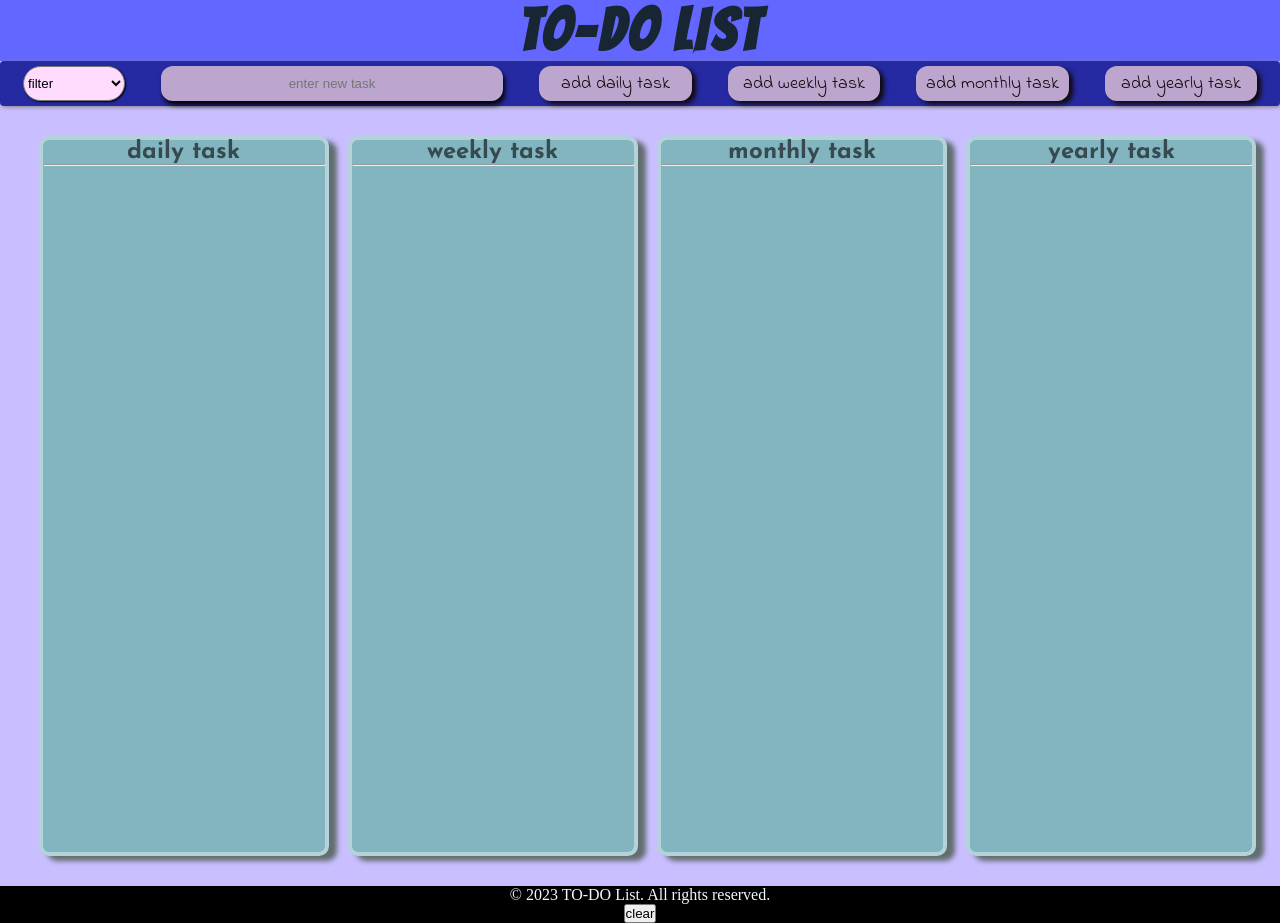
==== index.html @ 3ee282ae "to-do app : v1" ====
<!DOCTYPE html>
<html lang="en">
<head>
    <meta charset="UTF-8">
    <meta name="viewport" content="width=device-width, initial-scale=1.0">
    <title>TO-DO</title>
    <link rel="preconnect" href="https://fonts.googleapis.com">
<link rel="preconnect" href="https://fonts.gstatic.com" crossorigin>
<link href="https://fonts.googleapis.com/css2?family=Dancing+Script:wght@400..700&display=swap" rel="stylesheet">
<link href="https://fonts.googleapis.com/css2?family=Josefin+Sans:ital,wght@0,100..700;1,100..700&display=swap" rel="stylesheet">
<link href="https://fonts.googleapis.com/css2?family=Indie+Flower&display=swap" rel="stylesheet">

<link href="https://fonts.googleapis.com/css2?family=Bangers&display=swap" rel="stylesheet">

<link rel="stylesheet" href="todo.css">
    
</head>
<body>
    <header><h1>TO-DO LIST</h1></header>
    

     <div id="new_task_container">
               
        <select name="filter" id="filter">
            <option value="filter"  disabled selected>filter</option>
            <option value="all">All Tasks</option>
            <option value="daily">Daily Tasks</option>
            <option value="weekly">Weekly Tasks</option>
            <option value="monthly">Monthly Tasks</option>
            <option value="yearly">Yearly Tasks</option>
        </select>
 
         <input type="text" placeholder="enter new task" id="task_input">           
         <button class="add" value="daily">add daily task</button>    
          <button class="add" value="weekly">add weekly task</button>    
           <button class="add" value="monthly">add monthly task</button>    
            <button class="add" value="yearly">add yearly task</button>    

            </div>
       
      <main>     

    <section id="container">
       
            
        <div id="daily_task" class="display">
            <h2>daily task</h2>
            <hr>
           

          
            </div>
            
        
        

        <div id="weekly_task" class="display">
            <h2>weekly task</h2>
            <hr>
            

        </div>
        

        
        <div id="monthly_task" class="display">
            <h2>monthly task</h2>
            <hr>
           

        </div>
       
                 
        <div id="yearly_task" class="display">
            <h2>yearly task</h2>
            <hr>
            
        </div>
        
    </section>
    </main> 

    <footer>
        <p>&copy; 2023 TO-DO List. All rights reserved.</p>
        <button id="clear">clear</button>
    </footer>

</body>
<script src="todo.js"></script>
</html>
---- todo.css ----
*{
    margin: 0;
    padding: 0;

}

header{
    text-align: center;
    background-color: #6367FF;
    font-size: 100%;
    color: rgb(24, 38, 51);
        font-size: 1.8rem;
    font-family: "Bangers", system-ui;
  font-weight: 400;
  font-style: normal;
  letter-spacing:0.2rem;
    
}

#new_task_container{
  
    display: flex;
    justify-content: space-around;
    box-shadow: 1px  1px 4px gray;
   flex-wrap: wrap;
    border-radius: 4px;
    background-color:#262aa2;
   padding: 5px;
   height: 35px;
   font-family: "Dancing Script", cursive;
  font-optical-sizing: auto;
  font-weight: weight;
  font-style: normal;


}

#new_task_container input {
    width: 27%;
    
    border-radius: 12px;
    text-align: center;
    border-style: none;
    
    box-shadow: 2px 4px 5px black;
    background-color: #BDA6CE;

    
   
   
}

#new_task_container button{
    width: 12%;
      border-radius: 12px;
    text-align: center;
    border-style: none;
   
    box-shadow: 4px 3px 5px rgb(16, 9, 9);
    background-color:#BDA6CE;
    color: rgb(17, 9, 9);
    font-family: "Indie Flower", cursive;
  font-weight: 400;
  font-size:large;
  font-style: normal;
    
}

#new_task_container button:active{
    transform: scale(0.9);
    background-color: rgb(63, 114, 195);
}

#new_task_container select{
   width: 8%;
   
    border-radius: 20px;
    box-shadow: 1px 1px 2px black;
    background-color:#FFDBFD;
}


body{
    background-color:#C9BEFF;
}



#container{
    display: flex;
   justify-content: space-evenly;
  
   margin: 30px 5px 5px 20px;
        flex-wrap: wrap;
        height: 80vh;
}




.display{
    box-shadow: 8px 5px 5px #626d6f;
    width: 22.5%;
        background-color:#82b5bf;
        text-align: center;
        border-radius: 10px;
        display: flex;
        flex-direction: column;
        color: rgb(54, 74, 79);
        border: 4px  solid #B4D3D9 ;
        flex-wrap: wrap;

        font-family: "Josefin Sans", sans-serif;
  font-optical-sizing: auto;
  font-weight: weight;
  font-style: normal;

}



footer{
    background-color: black;
    color: aliceblue;
        margin-top: 30px;
        text-align: center;
       align-items: center;
       justify-content: center;
}

.new_tasks{
    height: 5%;
    width: 80%;
    box-shadow: 1px 1px 2px black;
    display: flex;
    justify-content: space-between;
    margin: 10px auto 5px;
    border-radius: 20px;
    background-color: red;
    flex-wrap: wrap;
        
    color: black;
}

.new_tasks input[type="checkbox"]{
   margin: 4px;
 
}

.new_tasks span{
    height: 80%;
  font-size: 20px;
  margin:4px;
  text-align: center;
  
  font-family: "Dancing Script", cursive;
  font-optical-sizing: auto;
  font-weight: weight;
  font-style: normal;

}


.completed{
    text-decoration: line-through;
    opacity: 0.6;
    background-color: green;

}
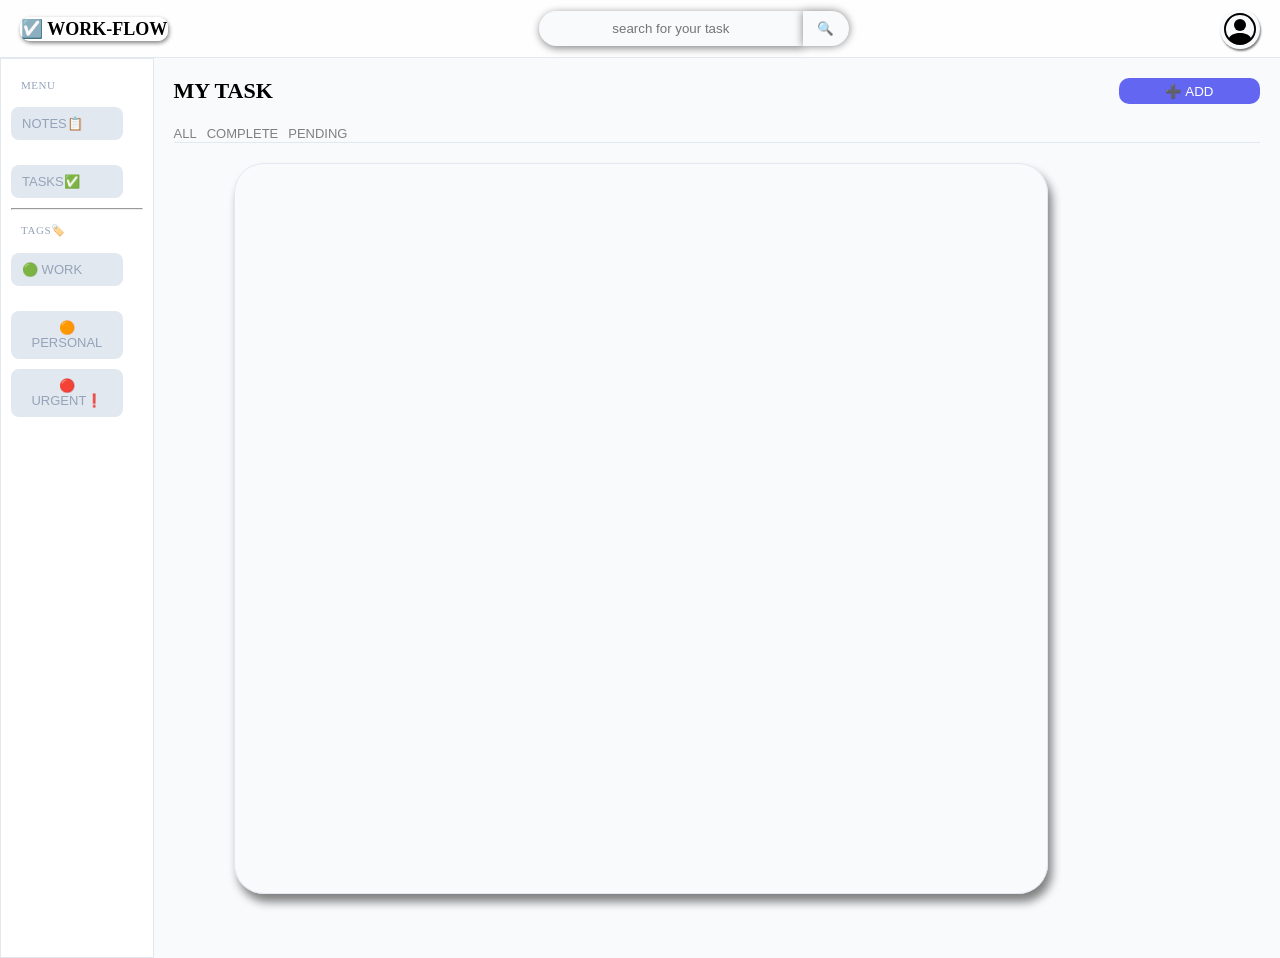
==== commit 549e084d: "ui changed" ====
--- a/index.html
+++ b/index.html
@@ -3,88 +3,181 @@
 <head>
     <meta charset="UTF-8">
     <meta name="viewport" content="width=device-width, initial-scale=1.0">
-    <title>TO-DO</title>
-    <link rel="preconnect" href="https://fonts.googleapis.com">
-<link rel="preconnect" href="https://fonts.gstatic.com" crossorigin>
-<link href="https://fonts.googleapis.com/css2?family=Dancing+Script:wght@400..700&display=swap" rel="stylesheet">
-<link href="https://fonts.googleapis.com/css2?family=Josefin+Sans:ital,wght@0,100..700;1,100..700&display=swap" rel="stylesheet">
-<link href="https://fonts.googleapis.com/css2?family=Indie+Flower&display=swap" rel="stylesheet">
-
-<link href="https://fonts.googleapis.com/css2?family=Bangers&display=swap" rel="stylesheet">
-
-<link rel="stylesheet" href="todo.css">
+    <title>Document</title>
+    <link rel="stylesheet" href="todo.css">
     
 </head>
 <body>
-    <header><h1>TO-DO LIST</h1></header>
     
+<header>
 
-     <div id="new_task_container">
-               
-        <select name="filter" id="filter">
-            <option value="filter"  disabled selected>filter</option>
-            <option value="all">All Tasks</option>
-            <option value="daily">Daily Tasks</option>
-            <option value="weekly">Weekly Tasks</option>
-            <option value="monthly">Monthly Tasks</option>
-            <option value="yearly">Yearly Tasks</option>
-        </select>
- 
-         <input type="text" placeholder="enter new task" id="task_input">           
-         <button class="add" value="daily">add daily task</button>    
-          <button class="add" value="weekly">add weekly task</button>    
-           <button class="add" value="monthly">add monthly task</button>    
-            <button class="add" value="yearly">add yearly task</button>    
+    <div id="logo"> ☑️ <span>WORK-FLOW</span></div>
+        <div id="search_bar">
+            <input type="text" id="search" placeholder="search for your task">
+            <button>🔍</button>
+        </div>
+        <div id="profile"><span><svg xmlns="http://www.w3.org/2000/svg" width="16" height="16" fill="currentColor" class="bi bi-person-circle" viewBox="0 0 16 16">
+  <path d="M11 6a3 3 0 1 1-6 0 3 3 0 0 1 6 0"/>
+  <path fill-rule="evenodd" d="M0 8a8 8 0 1 1 16 0A8 8 0 0 1 0 8m8-7a7 7 0 0 0-5.468 11.37C3.242 11.226 4.805 10 8 10s4.757 1.225 5.468 2.37A7 7 0 0 0 8 1"/>
+</svg></span></div>
+
+</header>
+
+<main>
+
+        <section id="slide_bar">
+    
+                    <div class="bar_box">
+
+            <span class="menu">MENU</span>
+            <div class="nav-box" id="notes-ch"><button>NOTES📋</button></div>
+            <div class="nav-box" id="task-ch"><button>TASKS✅</button></div>
+
+            <hr>
+
+            <span class="menu">TAGS🏷️</span>
+            <div class="nav-box"><button>🟢 WORK</button></div>
+            <div class="nav-box"><button>🟠 PERSONAL</button></div>
+            <div class="nav-box"><button>🔴 URGENT❗</button></div>
 
             </div>
-       
-      <main>     
 
-    <section id="container">
-       
-            
-        <div id="daily_task" class="display">
-            <h2>daily task</h2>
-            <hr>
+        </section>
+
+        <section id="main_container">
+
+                
+
+            <div id="task_bar-add">
+                    <span>MY TASK</span>
+                    <button id="add_task">➕ ADD</button>
+            </div>
+
+          
+
+                            <DIV id="all_tab">
+
+                    <div class="tab" ><button value ="all">ALL</button></div>
+                    <div class="tab" ><button value="complete">COMPLETE</button></div>
+                    <div class="tab" ><button value="pending">PENDING</button></div>
+
+                    </DIV>
+                   
            
 
-          
+
+            <div id="task_container">
+
             </div>
-            
-        
-        
 
-        <div id="weekly_task" class="display">
-            <h2>weekly task</h2>
-            <hr>
-            
+        </section>
 
+        <section id="notes_main_container">
+
+                <div id="notes-head">
+
+                    <span id="titel">MY  NOTES</span>
+                <button id="add-note">➕ Note</button>
+
+                </div>
+
+                <div id="notes-container">
+
+
+                      <div class="note-items">
+                        <span id="note-titel">note 1 </span>
+                            <span class="note-content">helllo everyone i am vinit mishra <br>
+                            this is test note</span>
+                            <div id="notes-logs">
+                                
+                                <span class="note-date">created on: </span>
+                                <button class="delete-note">🗑️</button>
+                                   <span class="tags"></span>
+                            </div>
+                </div>
+
+                  <div class="note-items">
+                        <span id="note-titel">note 1 </span>
+                            <span class="note-content">helllo everyone i am vinit mishra <br>
+                            this is test note</span>
+                            <div id="notes-logs">
+                                
+                                <span class="note-date">created on: </span>
+                                <button class="delete-note">🗑️</button>
+                                   <span class="tags"></span>
+                            </div>
+                </div>
+
+                  <div class="note-items">
+                        <span id="note-titel">note 1 </span>
+                            <span class="note-content">helllo everyone i am vinit mishra <br>
+                            this is test note</span>
+                            <div id="notes-logs">
+                                
+                                <span class="note-date">created on: </span>
+                                <button class="delete-note">🗑️</button>
+                                   <span class="tags"></span>
+                            </div>
+                </div>
+
+                  <div class="note-items">
+                        <span id="note-titel">note 1 </span>
+                            <span class="note-content">helllo everyone i am vinit mishra <br>
+                            this is test note</span>
+                            <div id="notes-logs">
+                                
+                                <span class="note-date">created on: </span>
+                                <button class="delete-note">🗑️</button>
+                                   <span class="tags"></span>
+                            </div>
+                </div>
+
+                 
+
+        </section>
+
+
+
+
+
+<!-- OVERLAY -->
+
+
+    <!-- POPUP -->
+    <div id="popup" class="hidden">
+
+        <h2>Create New Task</h2>
+
+        <input type="text" id="task_name" placeholder="Enter task">
+
+        <input type="date" id="due_date">
+
+        <select id="category">
+            <option value="work">WORK</option>
+            <option value="personal">PERSONAL</option>
+            <option value="urgent">URGENT</option>
+        </select>
+
+        <div class="popup_buttons">
+            <button id="add-task-btn">Add Task</button>
+            <button id="close_popup">Cancel</button>
         </div>
-        
 
-        
-        <div id="monthly_task" class="display">
-            <h2>monthly task</h2>
-            <hr>
-           
+    </div>
 
-        </div>
-       
-                 
-        <div id="yearly_task" class="display">
-            <h2>yearly task</h2>
-            <hr>
-            
-        </div>
-        
-    </section>
-    </main> 
 
-    <footer>
-        <p>&copy; 2023 TO-DO List. All rights reserved.</p>
-        <button id="clear">clear</button>
-    </footer>
 
+
+
+
+
+
+</main>
+
+
+
+
+
+<script src="todo.js"></script>
 </body>
-<script src="todo.js"></script>
 </html>
--- a/todo.css
+++ b/todo.css
@@ -1,169 +1,469 @@
 *{
     margin: 0;
     padding: 0;
-
+    box-sizing: border-box;
+}
+
+body{
+    background-color:  #F8FAFC 
 }
 
 header{
+    background-color: rgb(255, 254, 254);
+    display: flex;
+    justify-content: space-between;
+    height: 58px;
+    border-bottom: 1px solid #E2E8F0;
+    align-items: center;
+   
+    padding: 0 20px ;
+}
+
+header #logo{
+    font-size: 18px;
+    font-weight: bold;
+    gap: 1px;
+
+    border: 1px solid white;
+    border-radius: 10px;
+    box-shadow: 1px 2px 4px gray;
+
+}
+
+header #profile{
+   
+    border-radius: 50%;
+    box-shadow: 1px 2px 2px gray;
+    height:40px;
+    width: 40px;
+    display: flex;
+    align-items: center;
+    justify-content: center;
+    background-color: #F8FAFC ;
+}
+
+header #profile span{
+      height: 80%;
+    width: 80%;
+}
+
+header #profile span svg{
+    height: 100%;
+    width: 100%;
+}
+
+
+header #search_bar{
+    display:flex;
+padding: 0; 
+    height: 60%;
+    width: 25%;
+   
+   
+}
+
+header #search_bar input{
+    width: 85%;
+    background-color: #F8FAFC;
+    border: 1px solid transparent;
+  border-radius:20px 0px 0px 20px;
+  box-shadow: 1px 2px 8px  gray;
+  text-align: center;
+ 
+}
+
+
+header #search_bar button{
+     width: 15%;
+    background-color: #F8FAFC;
+    border: 1px solid transparent;
+  border-radius:0px 20px 20px 0px;
+  box-shadow: 0px 0px 8px  gray;
+}
+
+header #search_bar button:active{
+    transform: scale(0.9);
+    background-color: blue;
+}
+
+main{
+    display: flex;
+   
+    padding: 0;
+        flex-direction: row;
+       
+}
+
+
+main #slide_bar{
+    
+width: 12%;
+background-color: #fff ;
+border: 1px solid #E2E8F0 ;
+padding: 16px 10px;
+display: flex;
+flex-direction: column;
+gap: 4px;
+flex-shrink: 0;
+flex-wrap: wrap; 
+
+
+
+}
+
+main #slide_bar .bar_box{
+    display: flex;
+    flex-direction: column;
+    gap: 10px;
+    flex-wrap: wrap;
+
+}
+
+main #slide_bar .bar_box .menu{
+
+    font-size: 11px;
+    color: #94A3B8;
+    font-weight: 500;
+    padding: 4px 10px 6px;
+    letter-spacing: 0.05em;
+    text-transform: uppercase;
+
+}
+
+
+
+
+main #slide_bar .bar_box .nav-box button{
+
+    padding: 8px 10px;
+    border-radius: 8px;
+    font-size: small;
+    border: 1px solid transparent;
+    display: flex;
     text-align: center;
-    background-color: #6367FF;
-    font-size: 100%;
-    color: rgb(24, 38, 51);
-        font-size: 1.8rem;
-    font-family: "Bangers", system-ui;
-  font-weight: 400;
-  font-style: normal;
-  letter-spacing:0.2rem;
-    
-}
-
-#new_task_container{
-  
-    display: flex;
-    justify-content: space-around;
-    box-shadow: 1px  1px 4px gray;
-   flex-wrap: wrap;
-    border-radius: 4px;
-    background-color:#262aa2;
-   padding: 5px;
-   height: 35px;
-   font-family: "Dancing Script", cursive;
-  font-optical-sizing: auto;
-  font-weight: weight;
-  font-style: normal;
-
-
-}
-
-#new_task_container input {
-    width: 27%;
-    
-    border-radius: 12px;
-    text-align: center;
-    border-style: none;
-    
-    box-shadow: 2px 4px 5px black;
-    background-color: #BDA6CE;
-
-    
-   
-   
-}
-
-#new_task_container button{
-    width: 12%;
-      border-radius: 12px;
-    text-align: center;
-    border-style: none;
-   
-    box-shadow: 4px 3px 5px rgb(16, 9, 9);
-    background-color:#BDA6CE;
-    color: rgb(17, 9, 9);
-    font-family: "Indie Flower", cursive;
-  font-weight: 400;
-  font-size:large;
-  font-style: normal;
-    
-}
-
-#new_task_container button:active{
+    gap: 14px;
+    width: 85%;
+     color: #94A3B8;
+     background-color: #E2E8F0;
+     transition: 10ms;
+    
+}
+
+main #slide_bar .bar_box .nav-box button:active{
     transform: scale(0.9);
-    background-color: rgb(63, 114, 195);
-}
-
-#new_task_container select{
-   width: 8%;
-   
+}
+
+#main_container{
+    padding: 20px 20px;
+    width: 88%;
+    height: 100dvh;
+}
+
+#main_container #task_bar-add{
+        display: flex;
+        justify-content: space-between;
+        margin-bottom: 20px;
+}
+
+#main_container #task_bar-add span{
+    font-size: 22px;
+    font-weight: bold;
+}
+#main_container #task_bar-add button{
+
+    width: 13%;
+    background-color: #6366F1;
+    border: none;
+    color: #FFF;
+    border-radius: 10px;
+    
+}
+
+#main_container #all_tab{
+    display: flex;
+    gap: 10px;
+    border-bottom:1px solid #E2E8F0;
+    margin-top: 10px;
+    margin-bottom: 20px;
+}
+
+#main_container #all_tab button{
+    border: none;
+    background-color: transparent;
+    font-size: small;
+    color: gray;
+}
+
+#task_container{
+
+    display: flex;
+    flex-direction: column;
+    height: 85%;
+    width: 75%;
+    margin-left: 60px;
+    box-shadow: 4px 8px 10px gray ;
+    border: 1px solid #E2E8F0;
+    border-radius: 30px;
+    padding: 15px 18px;
+    gap: 5px;
+
+}
+
+#task_container #task {
+
+display: flex;
+gap: 10px;
+align-items: flex-start;
+padding: 5px 3px;
+    border-bottom: 1.2px solid #e3e5e8;
+    position: relative;
+
+
+}
+
+#task_container #task .task_checkbox{
+        appearance: none;
+    width: 18px;
+    height: 18px;
+    border: 1px solid
+     black;
+    border-radius: 80%;
+    cursor: pointer;
+    position: relative;
+
+} 
+
+#task_container #task .task_checkbox:checked{
+    background-color: green;
+}
+
+#task_container #task .task_content{
+
+    width: 85%;
+}
+
+
+#task_container #task .task_content .task_name {
+
+
+    font-size: 14px;
+    color: #1E293B;
+    font-weight: 400;
+    line-height: 1.4;
+
+
+
+}
+
+#task_container #task .task_content #logs {
+
+    display: flex;
+    align-items: center;
+    gap: 8px;
+    margin-top: 4px;
+}
+
+
+#task_container #task .task_content #logs .due-date {
+        font-size: 11px;
+    color: #94A3B8;
+
+}
+
+#task_container #task .task_content #logs .delete_task{
+    background-color: transparent;
+}
+
+
+
+#notes_main_container{
+
+padding: 16px 20px;
+width: 85%;
+display: block;
+
+}
+
+#notes_main_container #notes-head{
+ display: flex;
+ justify-content: space-between;
+ padding: 20px;
+ margin-bottom: 30px;
+
+
+
+}
+
+#notes_main_container #notes-head #titel{
+
+   font-size: 22px;
+   font-weight: bold;
+
+}
+
+#notes_main_container #notes-head #add-note{
+      width: 13%;
+    background-color: #6366F1;
+    border: none;
+    color: #FFF;
+    border-radius: 10px;
+    
+}
+
+#notes_main_container #notes-container{
+padding: 10px 15px;
+margin: 10px;
+  height: 85%;
+    width: 85%;
+    margin-left: 60px;
+    box-shadow: 4px 8px 10px gray ;
+    border: 1px solid #E2E8F0;
+    border-radius: 30px;
+    padding: 15px 18px;
+    cursor: pointer;
+display: grid;
+gap: 14px;
+
+
+}
+
+
+
+#notes_main_container #notes-container .note-items{
+
+   
+    border: 1px solid rgb(231, 225, 225);
     border-radius: 20px;
-    box-shadow: 1px 1px 2px black;
-    background-color:#FFDBFD;
-}
-
-
-body{
-    background-color:#C9BEFF;
-}
-
-
-
-#container{
-    display: flex;
-   justify-content: space-evenly;
-  
-   margin: 30px 5px 5px 20px;
-        flex-wrap: wrap;
-        height: 80vh;
-}
-
-
-
-
-.display{
-    box-shadow: 8px 5px 5px #626d6f;
-    width: 22.5%;
-        background-color:#82b5bf;
-        text-align: center;
-        border-radius: 10px;
-        display: flex;
-        flex-direction: column;
-        color: rgb(54, 74, 79);
-        border: 4px  solid #B4D3D9 ;
-        flex-wrap: wrap;
-
-        font-family: "Josefin Sans", sans-serif;
-  font-optical-sizing: auto;
-  font-weight: weight;
-  font-style: normal;
-
-}
-
-
-
-footer{
-    background-color: black;
-    color: aliceblue;
-        margin-top: 30px;
-        text-align: center;
-       align-items: center;
-       justify-content: center;
-}
-
-.new_tasks{
-    height: 5%;
-    width: 80%;
-    box-shadow: 1px 1px 2px black;
+    padding: 20px ;
+    cursor: pointer;
+display: block;
+transition: 1.4s ;
+
+
+}
+
+#notes_main_container #notes-container .note-items:hover{
+box-shadow:  4px 8px 10px gray ;
+transform: scale(1.05);
+}
+
+#notes_main_container #notes-container .note-items #note-titel{
+
+            font-size: 22px;
+    color: #1E293B;
+    font-weight: 600;
+    line-height: 1.4;
+    display: block;
+
+
+}
+
+#notes_main_container #notes-container .note-items  .note-content {
+        color: gray;
+        font-weight: 400;
+        line-height: 1.6;
+        display: block;
+        font-size: 16px;
+}
+
+#notes_main_container #notes-container .note-items #notes-logs{
     display: flex;
     justify-content: space-between;
-    margin: 10px auto 5px;
+    padding: 2px 2px;
+
+}
+
+
+#notes_main_container #notes-container .note-items #notes-logs .delete-note{
+    background-color: transparent;
+    border: none;
+
+}
+
+#notes_main_container #notes-container .note-items #notes-logs .note-date{
+    font-size: 12px;
+    font-weight: 400px;
+    color: #1E293B;
+}
+
+@media (max-width:600px){
+
+    main #slide_bar{
+        display: none;
+    }
+    
+
+}
+
+
+/* HIDDEN */
+
+.hidden{
+
+    display: none;
+}
+
+
+/* OVERLAY */
+
+
+#popup{
+
+    position: fixed;
+    top: 40dvh;
+    left: 50dvh;
+    
+    z-index: 1000;
+
+    width: 350px;
+
+    padding: 25px;
+
     border-radius: 20px;
-    background-color: red;
-    flex-wrap: wrap;
-        
-    color: black;
-}
-
-.new_tasks input[type="checkbox"]{
-   margin: 4px;
- 
-}
-
-.new_tasks span{
-    height: 80%;
-  font-size: 20px;
-  margin:4px;
-  text-align: center;
-  
-  font-family: "Dancing Script", cursive;
-  font-optical-sizing: auto;
-  font-weight: weight;
-  font-style: normal;
-
-}
-
-
-.completed{
-    text-decoration: line-through;
-    opacity: 0.6;
-    background-color: green;
-
-}
+
+    background: rgba(194, 190, 190, 0.459);
+  backdrop-filter: blur(6px);
+
+    border: 1px solid rgba(255, 255, 255, 0.236);
+
+    box-shadow: 1px 4px 16px rgba(0, 0, 0, 0.54);
+
+    backdrop-filter: blur(10px);
+
+    display: flex;
+    flex-direction: column;
+    gap: 15px;
+
+    color: rgba(0, 0, 0, 0.447);
+}
+
+
+
+#popup input,
+#popup select{
+    padding: 12px;
+
+    border: none;
+
+    border-radius: 10px;
+
+    outline: none;
+}
+
+
+
+
+.popup_buttons{
+    display: flex;
+    justify-content: space-between;
+}
+
+.popup_buttons button{
+    padding: 10px 20px;
+
+    border: none;
+
+    border-radius: 10px;
+
+    cursor: pointer;
+}
